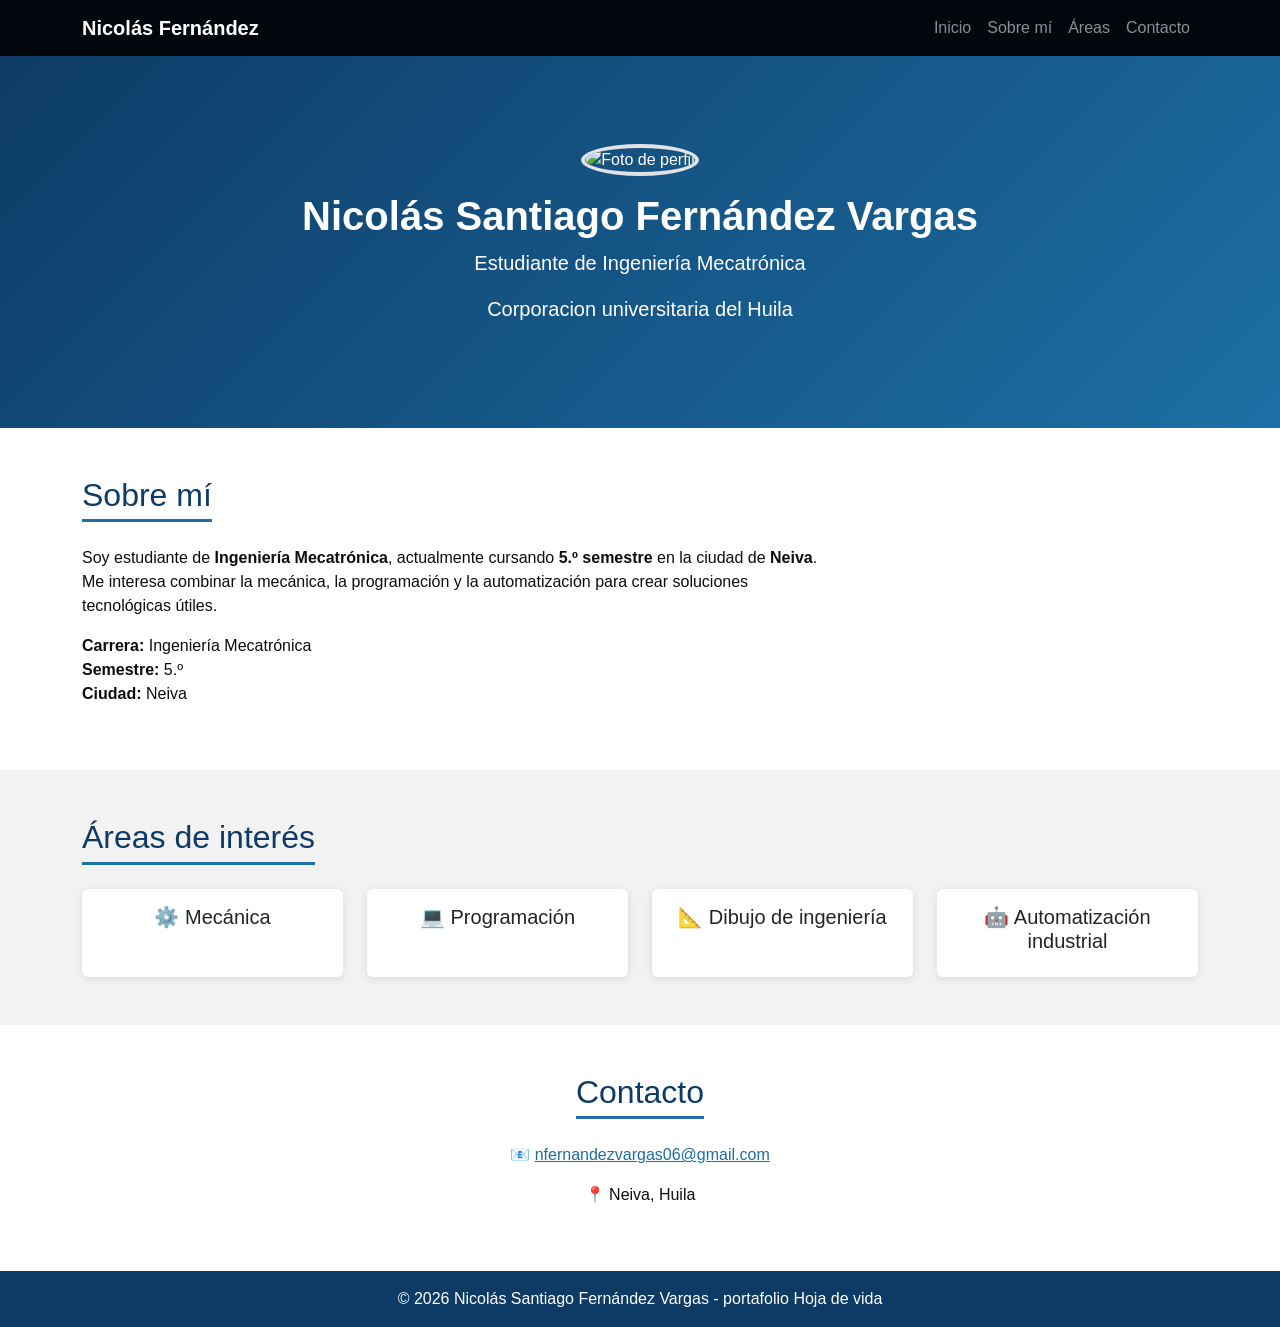
==== PORTAFOLIO HOJA DE VIDA /Nicolas santiago fernandez/index.html @ ccbe4446 "subimos actulizacion del proyecto" ====
<!DOCTYPE html>
<html lang="es">
<head>
  <meta charset="UTF-8">
  <meta name="viewport" content="width=device-width, initial-scale=1.0">
  <title>Nicolás Santiago Fernández Vargas - Portafolio</title>

  <!-- Bootstrap CSS -->
  <link href="https://cdn.jsdelivr.net/npm/bootstrap@5.3.3/dist/css/bootstrap.min.css" rel="stylesheet">
  <!-- Estilos propios -->
  <link rel="stylesheet" href="style.css">
</head>
<body>

  <!-- Barra de navegación -->
  <nav class="navbar navbar-expand-lg navbar-dark">
    <div class="container">
      <a class="navbar-brand fw-bold" href="#">Nicolás Fernández</a>
      <button class="navbar-toggler" type="button" data-bs-toggle="collapse" data-bs-target="#menu">
        <span class="navbar-toggler-icon"></span>
      </button>
      <div class="collapse navbar-collapse" id="menu">
        <ul class="navbar-nav ms-auto">
          <li class="nav-item"><a class="nav-link" href="#inicio">Inicio</a></li>
          <li class="nav-item"><a class="nav-link" href="#sobre-mi">Sobre mí</a></li>
          <li class="nav-item"><a class="nav-link" href="#areas">Áreas</a></li>
          <li class="nav-item"><a class="nav-link" href="#contacto">Contacto</a></li>
        </ul>
      </div>
    </div>
  </nav>

  <!-- Encabezado -->
  <header id="inicio" class="header-section text-center text-white">
    <div class="container py-5">
      <img src="https://via.placeholder.com/150" alt="Foto de perfil" class="rounded-circle mb-3 foto-perfil">
      <h1 class="fw-bold">Nicolás Santiago Fernández Vargas</h1>
      <p class="lead">Estudiante de Ingeniería Mecatrónica</p>
      <p class="lead">Corporacion universitaria del Huila</p>
    </div>
  </header>

  <!-- Sobre mí -->
  <section id="sobre-mi" class="container py-5">
    <h2 class="titulo-seccion mb-4">Sobre mí</h2>
    <div class="row align-items-center">
      <div class="col-md-8">
        <p>
          Soy estudiante de <strong>Ingeniería Mecatrónica</strong>, actualmente cursando
          <strong>5.º semestre</strong> en la ciudad de <strong>Neiva</strong>.
          Me interesa combinar la mecánica, la programación y la automatización
          para crear soluciones tecnológicas útiles.
        </p>
        <ul class="list-unstyled">
          <li><strong>Carrera:</strong> Ingeniería Mecatrónica</li>
          <li><strong>Semestre:</strong> 5.º</li>
          <li><strong>Ciudad:</strong> Neiva</li>
        </ul>
      </div>
    </div>
  </section>

  <!-- Áreas de interés -->
  <section id="areas" class="py-5 seccion-gris">
    <div class="container">
      <h2 class="titulo-seccion mb-4 text-center">Áreas de interés</h2>
      <div class="row g-4 text-center">
        <div class="col-6 col-md-3">
          <div class="card h-100 p-3">
            <h5>⚙️ Mecánica</h5>
          </div>
        </div>
        <div class="col-6 col-md-3">
          <div class="card h-100 p-3">
            <h5>💻 Programación</h5>
          </div>
        </div>
        <div class="col-6 col-md-3">
          <div class="card h-100 p-3">
            <h5>📐 Dibujo de ingeniería</h5>
          </div>
        </div>
        <div class="col-6 col-md-3">
          <div class="card h-100 p-3">
            <h5>🤖 Automatización industrial</h5>
          </div>
        </div>
      </div>
    </div>
  </section>

  <!-- Contacto -->
  <section id="contacto" class="container py-5 text-center">
    <h2 class="titulo-seccion mb-4">Contacto</h2>
    <p>📧 <a href="mailto:nfernandezvargas06@gmail.com">nfernandezvargas06@gmail.com</a></p>
    <p>📍 Neiva, Huila</p>
  </section>

  <!-- Footer -->
  <footer class="text-center text-white py-3">
    <p class="mb-0">&copy; 2026 Nicolás Santiago Fernández Vargas - portafolio Hoja de vida</p>
  </footer>

  <!-- Bootstrap JS -->
  <script src="https://cdn.jsdelivr.net/npm/bootstrap@5.3.3/dist/js/bootstrap.bundle.min.js"></script>
</body>
</html>
---- PORTAFOLIO HOJA DE VIDA /Nicolas santiago fernandez/style.css ----
/* Colores generales - tema azul */
body {
  font-family: 'Segoe UI', Arial, sans-serif;
  color: #0d0d0d;
}

.navbar {
  background-color: #01070c;
}

.header-section {
  background-color: #111111;
  background-image: linear-gradient(135deg, #0d3b66, #1d6fa5);
  padding-top: 40px;
  padding-bottom: 40px;
}

.foto-perfil {
  width: 150px;
  height: 150px;
  object-fit: cover;
  border: 4px solid rgb(226, 226, 229);
}

.titulo-seccion {
  color: #0d3b66;
  border-bottom: 3px solid #1d6fa5;
  display: inline-block;
  padding-bottom: 5px;
}

.seccion-gris {
  background-color: #f2f2f2;
}

.card {
  border: none;
  box-shadow: 0 2px 8px rgba(0,0,0,0.1);
  transition: transform 0.2s ease;
}

.card:hover {
  transform: translateY(-5px);
}

footer {
  background-color: #0d3b66;
}

a {
  color: #1d6fa5;
}
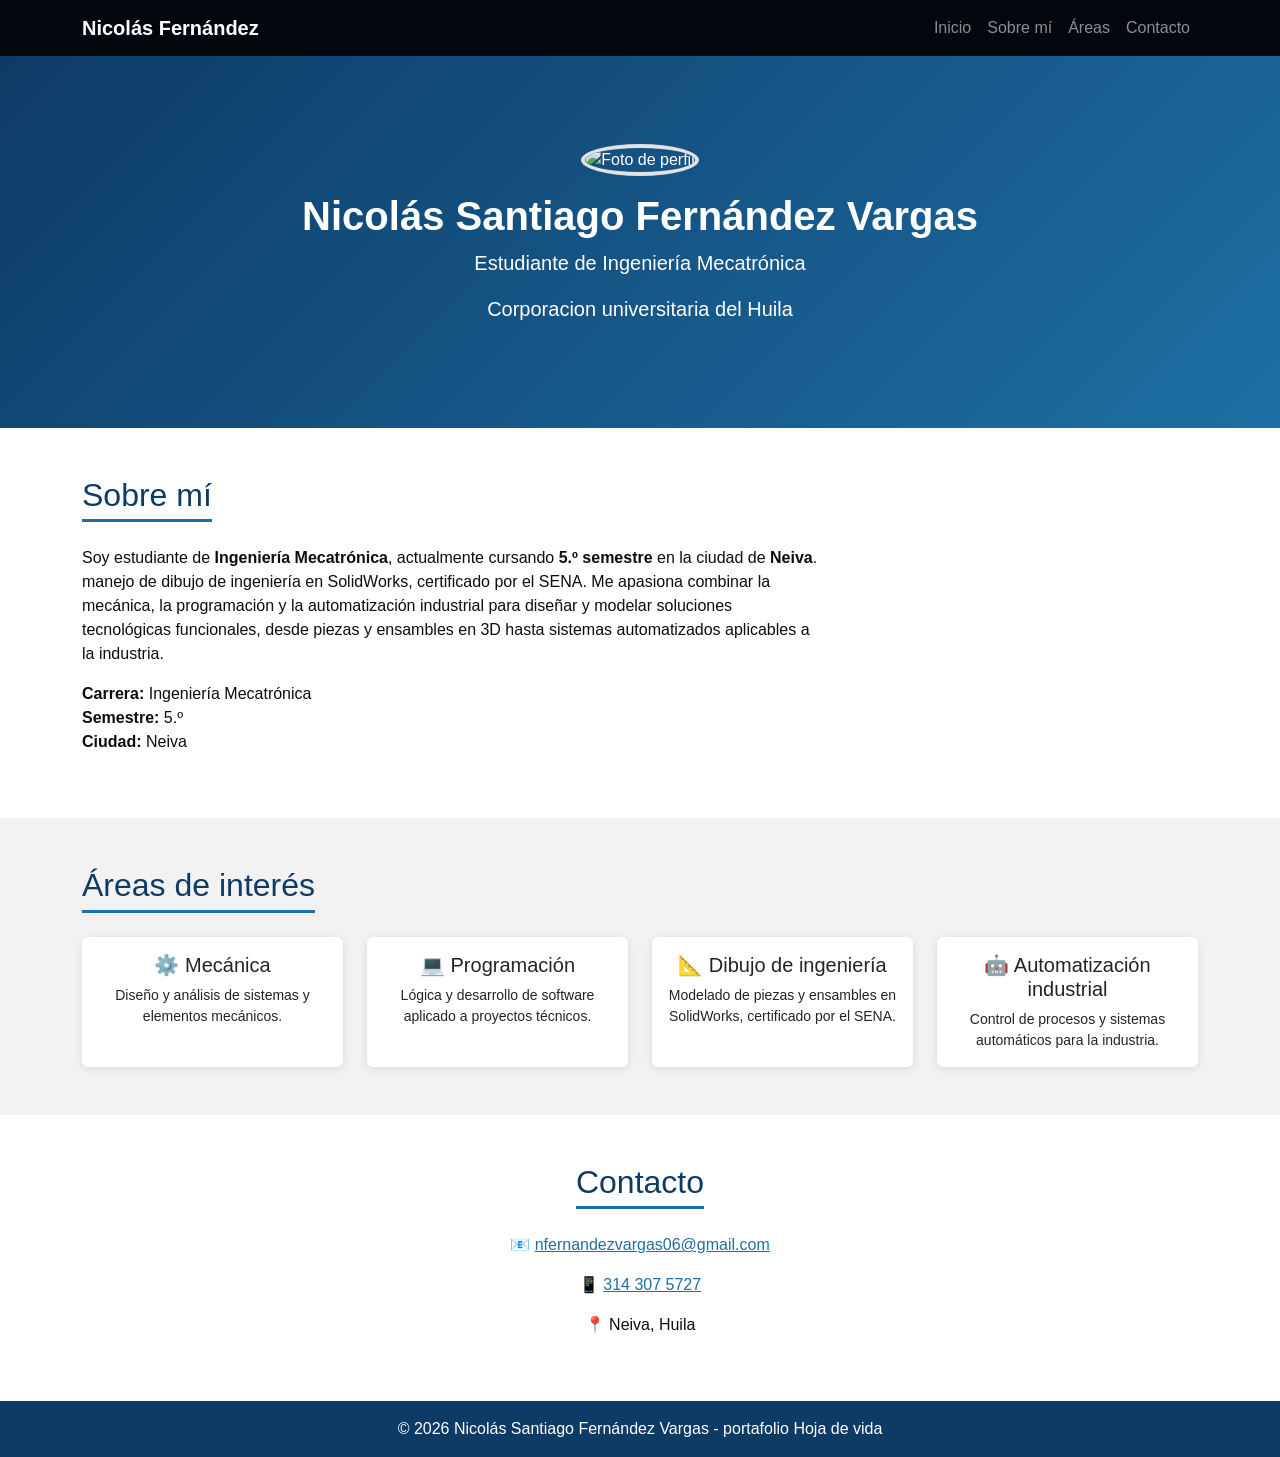
==== commit 258f6c93: "actualizacion Nicolas" ====
--- a/PORTAFOLIO HOJA DE VIDA /Nicolas santiago fernandez/index.html
+++ b/PORTAFOLIO HOJA DE VIDA /Nicolas santiago fernandez/index.html
@@ -48,8 +48,7 @@
         <p>
           Soy estudiante de <strong>Ingeniería Mecatrónica</strong>, actualmente cursando
           <strong>5.º semestre</strong> en la ciudad de <strong>Neiva</strong>.
-          Me interesa combinar la mecánica, la programación y la automatización
-          para crear soluciones tecnológicas útiles.
+           manejo de dibujo de ingeniería en SolidWorks, certificado por el SENA. Me apasiona combinar la mecánica, la programación y la automatización industrial para diseñar y modelar soluciones tecnológicas funcionales, desde piezas y ensambles en 3D hasta sistemas automatizados aplicables a la industria.
         </p>
         <ul class="list-unstyled">
           <li><strong>Carrera:</strong> Ingeniería Mecatrónica</li>
@@ -62,39 +61,44 @@
 
   <!-- Áreas de interés -->
   <section id="areas" class="py-5 seccion-gris">
-    <div class="container">
-      <h2 class="titulo-seccion mb-4 text-center">Áreas de interés</h2>
-      <div class="row g-4 text-center">
-        <div class="col-6 col-md-3">
-          <div class="card h-100 p-3">
-            <h5>⚙️ Mecánica</h5>
-          </div>
+  <div class="container">
+    <h2 class="titulo-seccion mb-4 text-center">Áreas de interés</h2>
+    <div class="row g-4 text-center">
+      <div class="col-6 col-md-3">
+        <div class="card h-100 p-3">
+          <h5>⚙️ Mecánica</h5>
+          <p class="small mb-0">Diseño y análisis de sistemas y elementos mecánicos.</p>
         </div>
-        <div class="col-6 col-md-3">
-          <div class="card h-100 p-3">
-            <h5>💻 Programación</h5>
-          </div>
+      </div>
+      <div class="col-6 col-md-3">
+        <div class="card h-100 p-3">
+          <h5>💻 Programación</h5>
+          <p class="small mb-0">Lógica y desarrollo de software aplicado a proyectos técnicos.</p>
         </div>
-        <div class="col-6 col-md-3">
-          <div class="card h-100 p-3">
-            <h5>📐 Dibujo de ingeniería</h5>
-          </div>
+      </div>
+      <div class="col-6 col-md-3">
+        <div class="card h-100 p-3">
+          <h5>📐 Dibujo de ingeniería</h5>
+          <p class="small mb-0">Modelado de piezas y ensambles en SolidWorks, certificado por el SENA.</p>
         </div>
-        <div class="col-6 col-md-3">
-          <div class="card h-100 p-3">
-            <h5>🤖 Automatización industrial</h5>
-          </div>
+      </div>
+      <div class="col-6 col-md-3">
+        <div class="card h-100 p-3">
+          <h5>🤖 Automatización industrial</h5>
+          <p class="small mb-0">Control de procesos y sistemas automáticos para la industria.</p>
         </div>
       </div>
     </div>
-  </section>
+  </div>
+</section>
 
   <!-- Contacto -->
   <section id="contacto" class="container py-5 text-center">
-    <h2 class="titulo-seccion mb-4">Contacto</h2>
-    <p>📧 <a href="mailto:nfernandezvargas06@gmail.com">nfernandezvargas06@gmail.com</a></p>
-    <p>📍 Neiva, Huila</p>
-  </section>
+  <h2 class="titulo-seccion mb-4">Contacto</h2>
+  <p>📧 <a href="mailto:nfernandezvargas06@gmail.com">nfernandezvargas06@gmail.com</a></p>
+  <p>📱 <a href="tel:+573143075727">314 307 5727</a></p>
+  <p>📍 Neiva, Huila</p>
+</section>
 
   <!-- Footer -->
   <footer class="text-center text-white py-3">
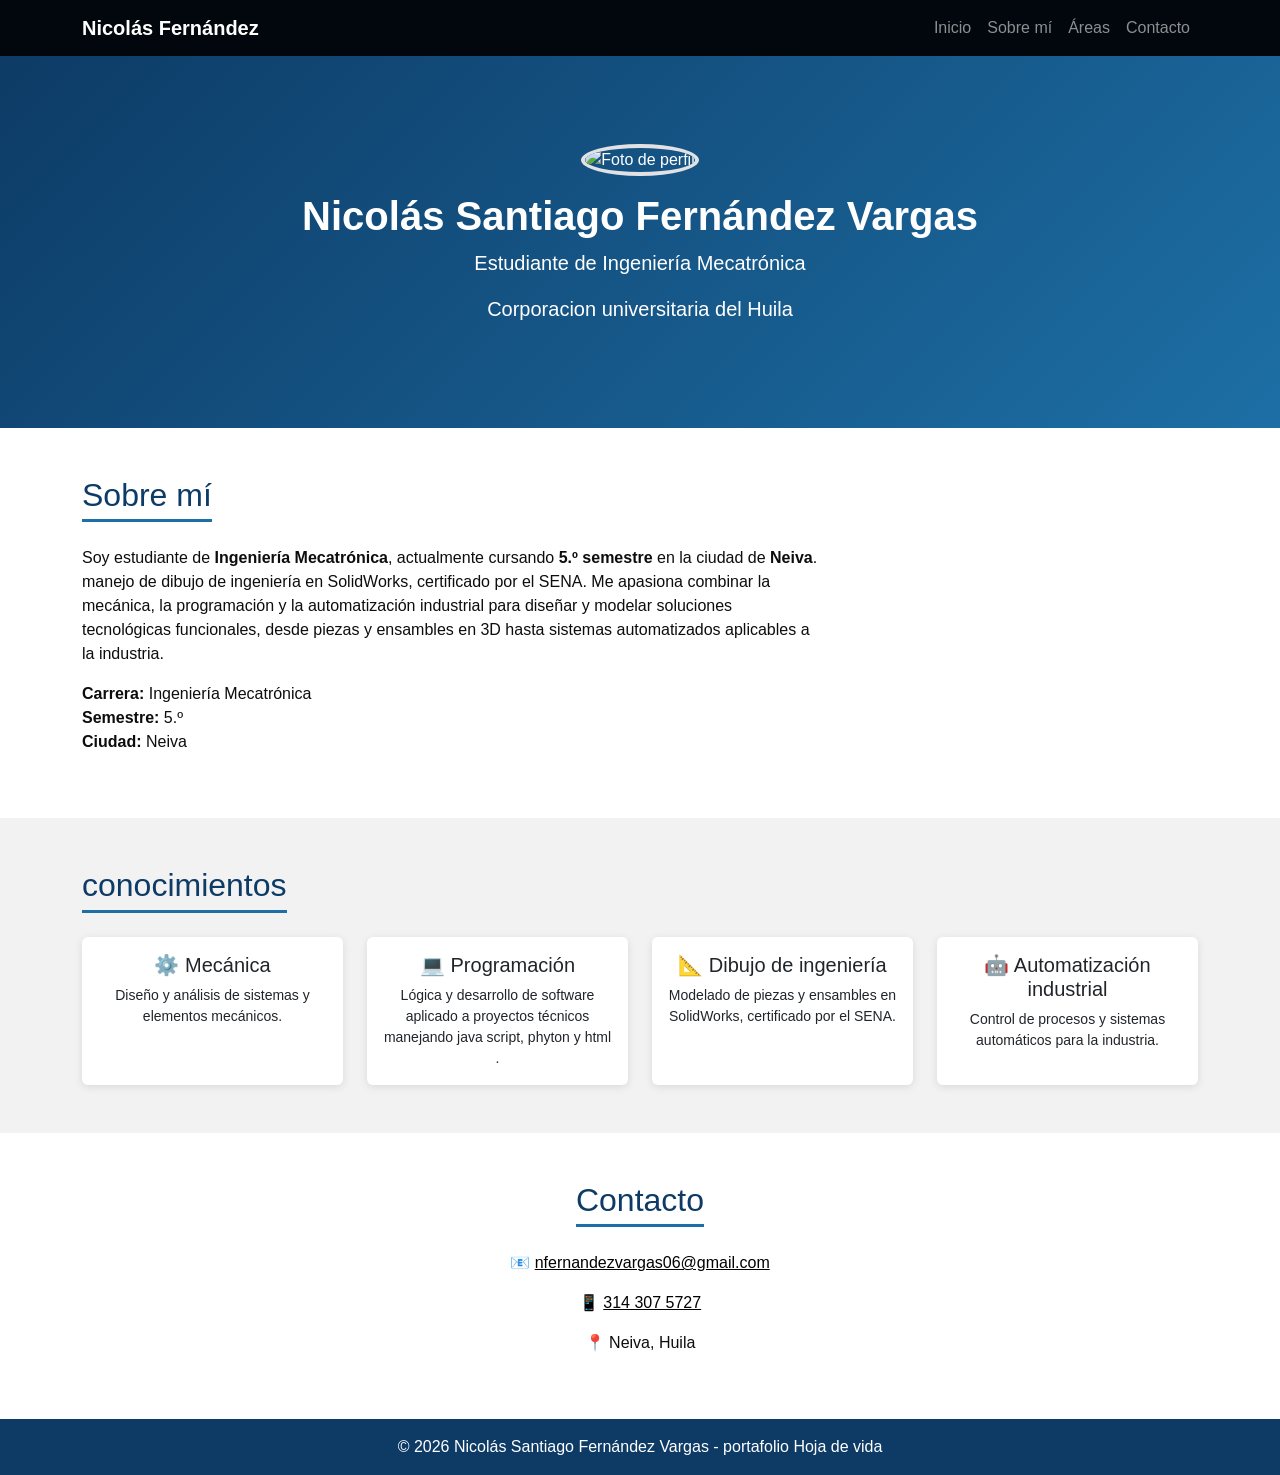
==== commit 184dcdb1: "actualizacion" ====
--- a/PORTAFOLIO HOJA DE VIDA /Nicolas santiago fernandez/index.html
+++ b/PORTAFOLIO HOJA DE VIDA /Nicolas santiago fernandez/index.html
@@ -62,7 +62,7 @@
   <!-- Áreas de interés -->
   <section id="areas" class="py-5 seccion-gris">
   <div class="container">
-    <h2 class="titulo-seccion mb-4 text-center">Áreas de interés</h2>
+    <h2 class="titulo-seccion mb-4 text-center">conocimientos</h2>
     <div class="row g-4 text-center">
       <div class="col-6 col-md-3">
         <div class="card h-100 p-3">
@@ -73,7 +73,7 @@
       <div class="col-6 col-md-3">
         <div class="card h-100 p-3">
           <h5>💻 Programación</h5>
-          <p class="small mb-0">Lógica y desarrollo de software aplicado a proyectos técnicos.</p>
+          <p class="small mb-0">Lógica y desarrollo de software aplicado a proyectos técnicos manejando java script, phyton y html .</p>
         </div>
       </div>
       <div class="col-6 col-md-3">
--- a/PORTAFOLIO HOJA DE VIDA /Nicolas santiago fernandez/style.css
+++ b/PORTAFOLIO HOJA DE VIDA /Nicolas santiago fernandez/style.css
@@ -48,5 +48,5 @@
 }
 
 a {
-  color: #1d6fa5;
+  color: #000000;
 }
